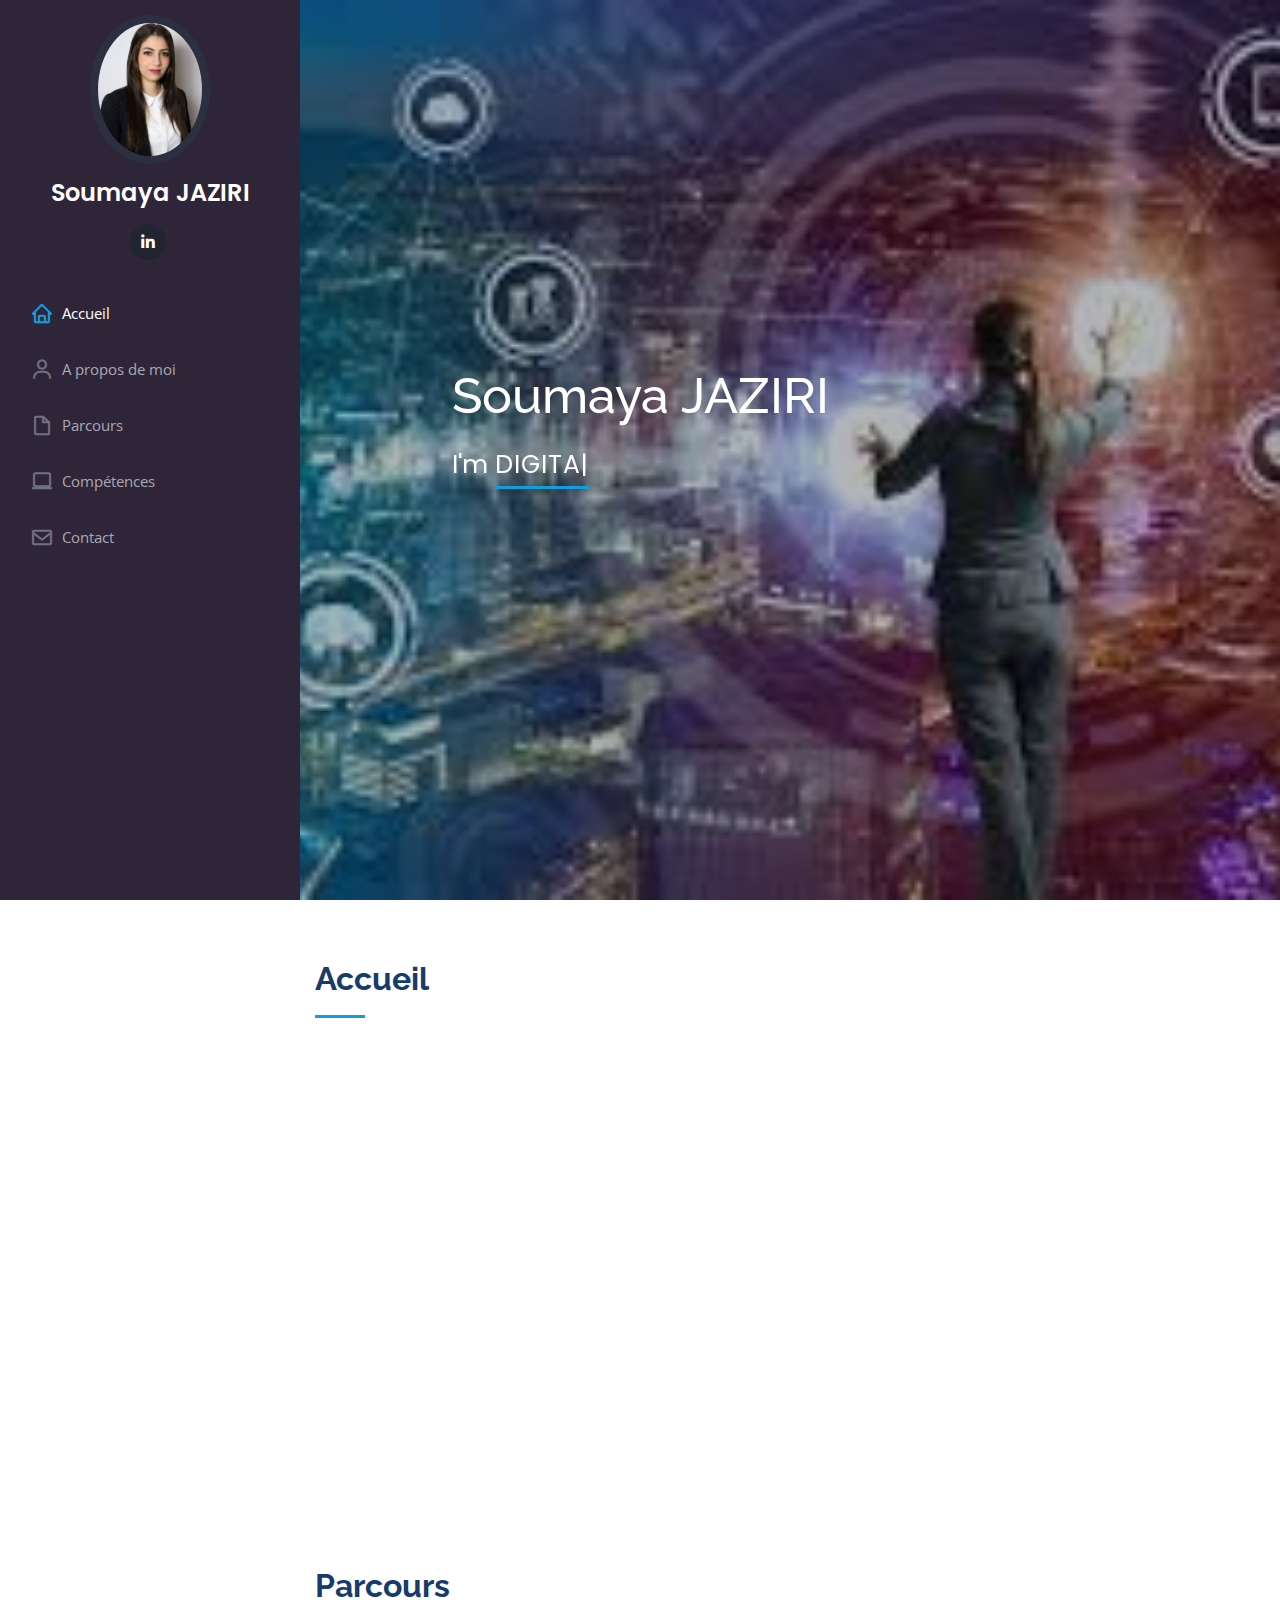
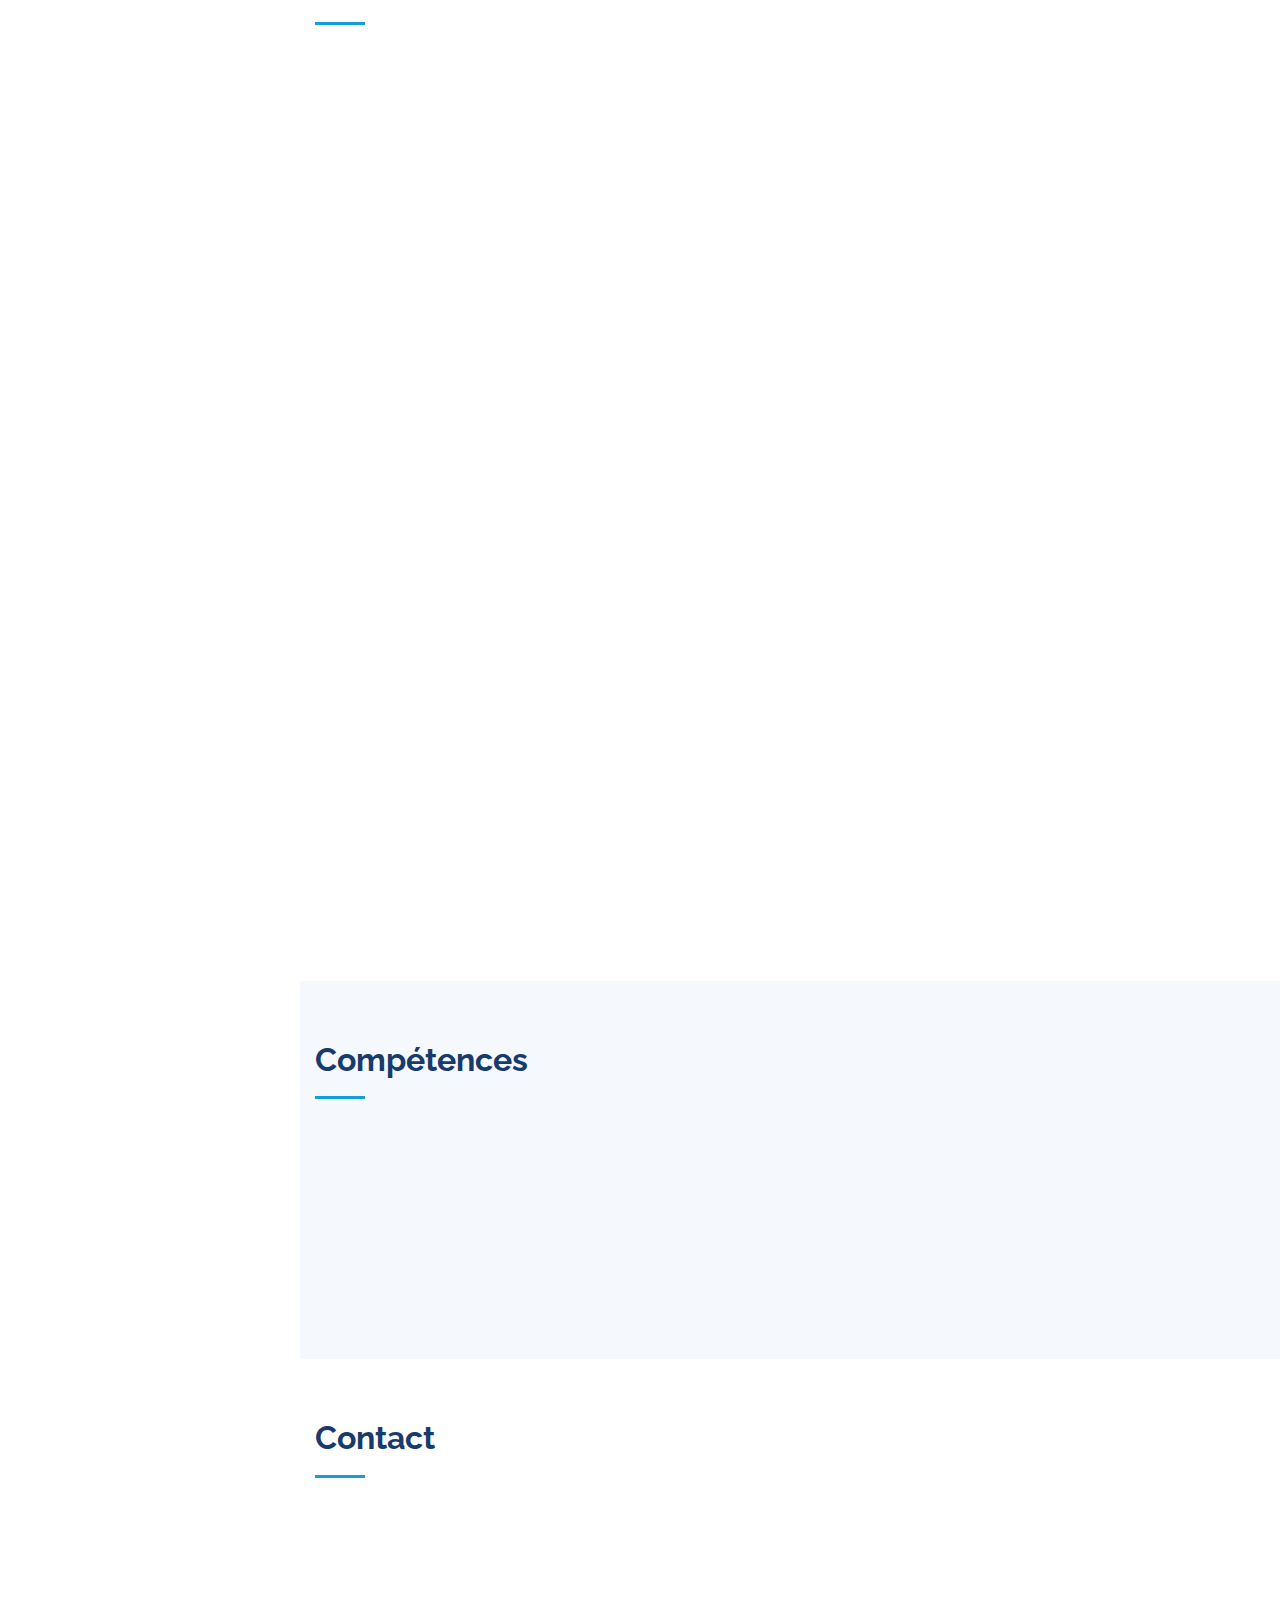
==== index.html @ 395212b2 "cv" ====
<!DOCTYPE html>
<html lang="fr">

<head>
  <meta charset="utf-8">
  <meta content="width=device-width, initial-scale=1.0" name="viewport">

  <title>iPortfolio Bootstrap Template - Index</title>
  <meta content="" name="description">
  <meta content="" name="keywords">

  <!-- Favicons -->
  <link href="assets/img/favicon.png" rel="icon">
  <link href="assets/img/apple-touch-icon.png" rel="apple-touch-icon">

  <!-- Google Fonts -->
  <link href="https://fonts.googleapis.com/css?family=Open+Sans:300,300i,400,400i,600,600i,700,700i|Raleway:300,300i,400,400i,500,500i,600,600i,700,700i|Poppins:300,300i,400,400i,500,500i,600,600i,700,700i" rel="stylesheet">

  <!-- Vendor CSS Files -->
  <link href="assets/vendor/bootstrap/css/bootstrap.min.css" rel="stylesheet">
  <link href="assets/vendor/icofont/icofont.min.css" rel="stylesheet">
  <link href="assets/vendor/boxicons/css/boxicons.min.css" rel="stylesheet">
  <link href="assets/vendor/venobox/venobox.css" rel="stylesheet">
  <link href="assets/vendor/owl.carousel/assets/owl.carousel.min.css" rel="stylesheet">
  <link href="assets/vendor/aos/aos.css" rel="stylesheet">

  <!-- Template Main CSS File -->
  <link href="assets/css/style.css" rel="stylesheet">

  <!-- =======================================================
  * Template Name: iPortfolio - v1.4.1
  * Template URL: https://bootstrapmade.com/iportfolio-bootstrap-portfolio-websites-template/
  * Author: BootstrapMade.com
  * License: https://bootstrapmade.com/license/
  ======================================================== -->
</head>

<body>

  <!-- ======= Mobile nav toggle button ======= -->
  <button type="button" class="mobile-nav-toggle d-xl-none"><i class="icofont-navigation-menu"></i></button>

  <!-- ======= Header ======= -->
  <header id="header">
    <div class="d-flex flex-column">

      <div class="profile">
        <img src="assets/img/IMG.jpg" alt="" class="img-fluid rounded-circle">
        <h1 class="text-light"><a href="index.html">Soumaya JAZIRI</a></h1>
        <div class="social-links mt-3 text-center">
         
          <a href="https://www.linkedin.com/in/s-jaziri-ab0014122/" target="_blank" class="linkedin"><i class="bx bxl-linkedin"></i></a>
        </div>
      </div>

      <nav class="nav-menu">
        <ul>
          <li class="active"><a href="index.html"><i class="bx bx-home"></i> <span>Accueil</span></a></li>
          <li><a href="#about"><i class="bx bx-user"></i> <span>A propos de moi </span></a></li>
          <li><a href="#resume"><i class="bx bx-file-blank"></i> <span>Parcours</span></a></li>
          <!-- <li><a href="#portfolio"><i class="bx bx-book-content"></i> Portfolio</a></li> -->
          <!-- <li><a href="#services"><i class="bx bx-server"></i> Services</a></li> -->
          <li><a href="#Competences"><i class='bx bx-laptop'></i> Compétences</a></li>
          <li><a href="#contact"><i class="bx bx-envelope"></i> Contact</a></li>

        </ul>
      </nav><!-- .nav-menu -->
      <button type="button" class="mobile-nav-toggle d-xl-none"><i class="icofont-navigation-menu"></i></button>

    </div>
  </header><!-- End Header -->

  <!-- ======= Hero Section ======= -->
  <section id="hero" class="d-flex flex-column justify-content-center align-items-center">
    <div class="hero-container" data-aos="fade-in">
      <h1>Soumaya JAZIRI</h1>
      <p>I'm <span class="typed" data-typed-items="DIGITAL TRANSFORMER"></span></p>
    </div>
  </section><!-- End Hero -->

  <main id="main">

    <!-- ======= About Section ======= -->
    <section id="about" class="about">
      <div class="container">

        <div class="section-title">
          <h2>Accueil</h2>
          <p></p>
        </div>

        <div class="row">
          <div class="col-lg-4" data-aos="fade-right">
            <img src="assets/img/IMG.jpg" class="img-fluid" alt="">
          </div>
          <div class="col-lg-8 pt-4 pt-lg-0 content" data-aos="fade-left">
            <h3></h3>
            <p class="font-italic">
              Diplômée d'un master Management et administration des entreprises à l'IAE de Lyon en 2019, je suis
                    inscrite à l'école Nuum Factory pour acquérir une double compétence managériale et digitale.
            </p>
            <div class="row">
              <div class="col-lg-6">
                <ul>
                  <!-- <li><i class="icofont-rounded-right"></i> <strong>Birthday:</strong> 1 May 1995</li> -->
                  <li><i class="icofont-rounded-right"></i> <strong>Site:</strong> www.example.com</li>
                  <!-- <li><i class="icofont-rounded-right"></i> <strong></strong> </li> -->
                  <li><i class="icofont-rounded-right"></i> <strong>Adresse:</strong> Lyon</li>
                </ul>
              </div>
              <div class="col-lg-6">
                <ul>
                  <!-- <li><i class="icofont-rounded-right"></i> <strong>Age:</strong> 30</li> -->
                  <li><i class="icofont-rounded-right"></i> <strong>Mobile:</strong> +336.00.00.00.00</li>
                  <li><i class="icofont-rounded-right"></i> <strong>Email:</strong> sjaziri@thenuumfactory.fr</li>
                  <!-- <li><i class="icofont-rounded-right"></i> <strong>Freelance:</strong> Available</li> -->
                </ul>
              </div>
            </div>
            <p>
              
            </p>
          </div>
        </div>

      </div>
    </section><!-- End About Section -->

    
   

    <!-- ======= Resume Section ======= -->
    <section id="resume" class="resume">
      <div class="container">

        <div class="section-title">
          <h2>Parcours</h2>
          <p></p>
        </div>

        <div class="row">
          <div class="col-lg-6" data-aos="fade-up">
            <!-- <h3 class="resume-title">Sumary</h3>
            <div class="resume-item pb-0">
              <h4></h4>
              <p><em>Innovative and deadline-driven Graphic Designer with 3+ years of experience designing and developing user-centered digital/print marketing material from initial concept to final, polished deliverable.</em></p>
              <ul>
                <li>Portland par 127,Orlando, FL</li>
                <li>(123) 456-7891</li>
                <li>alice.barkley@example.com</li>
              </ul>
            </div> -->

            <h3 class="resume-title">Formation</h3>
            <div class="resume-item">
              <h4>Transformation digitale</h4>
              <h5>2020 - 2021</h5>
              <p><em>The Nuum Factory</em></p>
              <ul>
                <li>Management des ressources : Coordonner, superviser et piloter une équipe projet </li>
                <li> Gestion d’un projet en utilisant les principales de l’agilité de la méthode SCRUM</li>
                <li> Mise en place des indicateurs de mesures propres aux méthodes agiles</li>
               <li> Gestion des données & BI : traitement de bases de données digitales hétérogènes (Big Data, NOSQL, MONGODB, Elasticsearch) </li> 
                <li> Etudes & Développement (SQL, C, C++, JAVA, J2EE, IHM WEB & NOMADE (HTLM5/CSS3 – PHP ET MYSQL, solution Web & mobile) </li>
              </ul>
              
            </div>
            <div class="resume-item">
              <h4>Master en management et administration des entreprises</h4>
              <h5>2017 - 2019</h5>
              <p><em>IAE de Lyon </em></p>
              <ul>
                <li>Systèmes d’information (UML, merise, SIG, algorithme)</li>
                <li> Management/conseil/accompagnement des entreprises privées/publiques/SEM  </li>
                <li> Gestion des projets complexes multi-acteurs et multi-niveaux  </li>
               
              </ul>

            </div>
          </div>
          <div class="col-lg-6" data-aos="fade-up" data-aos-delay="100">
            <h3 class="resume-title">Professional Experience</h3>
            <div class="resume-item">
              <h4>Senior graphic design specialist</h4>
              <h5>2019 - Present</h5>
              <p><em>Experion, New York, NY </em></p>
              <ul>
                <li>Lead in the design, development, and implementation of the graphic, layout, and production communication materials</li>
                <li>Delegate tasks to the 7 members of the design team and provide counsel on all aspects of the project. </li>
                <li>Supervise the assessment of all graphic materials in order to ensure quality and accuracy of the design</li>
                <li>Oversee the efficient use of production project budgets ranging from $2,000 - $25,000</li>
              </ul>
            </div>
            <div class="resume-item">
              <h4>Graphic design specialist</h4>
              <h5>2017 - 2018</h5>
              <p><em>Stepping Stone Advertising, New York, NY</em></p>
              <ul>
                <li>Developed numerous marketing programs (logos, brochures,infographics, presentations, and advertisements).</li>
                <li>Managed up to 5 projects or tasks at a given time while under pressure</li>
                <li>Recommended and consulted with clients on the most appropriate graphic design</li>
                <li>Created 4+ design presentations and proposals a month for clients and account managers</li>
              </ul>
            </div>
          </div>
        </div>

      </div>
    </section><!-- End Resume Section -->

     <!-- ======= Skills Section ======= -->
     <section id="Competences" class="skills section-bg">
      <div class="container">

        <div class="section-title">
          <h2>Compétences</h2>
          <p></p>
        </div>

        <div class="row skills-content">

          <div class="col-lg-6" data-aos="fade-up">

            <div class="progress">
              <span class="skill">Gestion de projet <i class="val">70%</i></span>
              <div class="progress-bar-wrap">
                <div class="progress-bar" role="progressbar" aria-valuenow="70" aria-valuemin="0" aria-valuemax="100"></div>
              </div>
            </div>

            <div class="progress">
              <span class="skill">Office 365 <i class="val">80%</i></span>
              <div class="progress-bar-wrap">
                <div class="progress-bar" role="progressbar" aria-valuenow="80" aria-valuemin="0" aria-valuemax="100"></div>
              </div>
            </div>

            <div class="progress">
              <span class="skill">HTML/CSS <i class="val">50%</i></span>
              <div class="progress-bar-wrap">
                <div class="progress-bar" role="progressbar" aria-valuenow="50" aria-valuemin="0" aria-valuemax="100"></div>
              </div>
            </div>

          </div>

          <div class="col-lg-6" data-aos="fade-up" data-aos-delay="100">

            <div class="progress">
              <span class="skill">Développement commercial <i class="val">80%</i></span>
              <div class="progress-bar-wrap">
                <div class="progress-bar" role="progressbar" aria-valuenow="80" aria-valuemin="0" aria-valuemax="100"></div>
              </div>
            </div>

            <div class="progress">
              <span class="skill">Management des équipes <i class="val">70%</i></span>
              <div class="progress-bar-wrap">
                <div class="progress-bar" role="progressbar" aria-valuenow="70" aria-valuemin="0" aria-valuemax="100"></div>
              </div>
            </div>

            <div class="progress">
              <span class="skill">CRM <i class="val">75%</i></span>
              <div class="progress-bar-wrap">
                <div class="progress-bar" role="progressbar" aria-valuenow="75" aria-valuemin="0" aria-valuemax="100"></div>
              </div>
            </div>

          </div>

        </div>

      </div>
    </section><!-- End Skills Section -->

    <!-- ======= Contact Section ======= -->
    <section id="contact" class="contact">
      <div class="container">

        <div class="section-title">
          <h2>Contact</h2>
          <p></p>
        </div>

        <div class="row" data-aos="fade-in">

          <div class="col-lg-5 d-flex align-items-stretch">
            <div class="info">
              <div class="address">
                <i class="icofont-google-map"></i>
                <h4>Location:</h4>
                <p>Lyon</p>
              </div>

              <div class="email">
                <i class="icofont-envelope"></i>
                <h4>Email:</h4>
                <p>Sjaziri@thenuumfactory.fr</p>
              </div>

              <div class="phone">
                <i class="icofont-phone"></i>
                <h4>Mobile:</h4>
                <p>+33 6.00.00.00.00</p>
              </div>

              <iframe src="https://www.google.com/maps/embed?pb=!1m18!1m12!1m3!1d2783.62647575731!2d4.877056915392583!3d45.75863377910551!2m3!1f0!2f0!3f0!3m2!1i1024!2i768!4f13.1!3m3!1m2!1s0x47f4c1d3b5d04db7%3A0xe69ccf49058eae95!2sAvenue%20Antoine%20de%20Saint-Exup%C3%A9ry%2C%2069100%20Villeurbanne!5e0!3m2!1sfr!2sfr!4v1606042934824!5m2!1sfr!2sfr" width="100%" height="290px" frameborder="0" style="border:0;" allowfullscreen="" aria-hidden="false" tabindex="0"></iframe>
            </div>

          </div>

          <div class="col-lg-7 mt-5 mt-lg-0 d-flex align-items-stretch">
            <form action="forms/contact.php" method="post" role="form" class="php-email-form">
              <div class="form-row">
                <div class="form-group col-md-6">
                  <label for="name">Your Name</label>
                  <input type="text" name="name" class="form-control" id="name" data-rule="minlen:4" data-msg="Please enter at least 4 chars" />
                  <div class="validate"></div>
                </div>
                <div class="form-group col-md-6">
                  <label for="name">Your Email</label>
                  <input type="email" class="form-control" name="email" id="email" data-rule="email" data-msg="Please enter a valid email" />
                  <div class="validate"></div>
                </div>
              </div>
              <div class="form-group">
                <label for="name">Subject</label>
                <input type="text" class="form-control" name="subject" id="subject" data-rule="minlen:4" data-msg="Please enter at least 8 chars of subject" />
                <div class="validate"></div>
              </div>
              <div class="form-group">
                <label for="name">Message</label>
                <textarea class="form-control" name="message" rows="10" data-rule="required" data-msg="Please write something for us"></textarea>
                <div class="validate"></div>
              </div>
              <div class="mb-3">
                <div class="loading">Loading</div>
                <div class="error-message"></div>
                <div class="sent-message">Your message has been sent. Thank you!</div>
              </div>
              <div class="text-center"><button type="submit">Send Message</button></div>
            </form>
          </div>

        </div>

      </div>
    </section><!-- End Contact Section -->

  </main><!-- End #main -->

  

  <a href="#" class="back-to-top"><i class="icofont-simple-up"></i></a>

  <!-- Vendor JS Files -->
  <script src="assets/vendor/jquery/jquery.min.js"></script>
  <script src="assets/vendor/bootstrap/js/bootstrap.bundle.min.js"></script>
  <script src="assets/vendor/jquery.easing/jquery.easing.min.js"></script>
  <script src="assets/vendor/php-email-form/validate.js"></script>
  <script src="assets/vendor/waypoints/jquery.waypoints.min.js"></script>
  <script src="assets/vendor/counterup/counterup.min.js"></script>
  <script src="assets/vendor/isotope-layout/isotope.pkgd.min.js"></script>
  <script src="assets/vendor/venobox/venobox.min.js"></script>
  <script src="assets/vendor/owl.carousel/owl.carousel.min.js"></script>
  <script src="assets/vendor/typed.js/typed.min.js"></script>
  <script src="assets/vendor/aos/aos.js"></script>

  <!-- Template Main JS File -->
  <script src="assets/js/main.js"></script>

</body>

</html>
---- assets/vendor/venobox/venobox.css ----
/* ------ venobox.css --------*/
.vbox-overlay *, .vbox-overlay *:before, .vbox-overlay *:after{
    -webkit-backface-visibility: hidden;
    -webkit-box-sizing:border-box;
    -moz-box-sizing:border-box;
    box-sizing:border-box;
}
.vbox-overlay * { 
    -webkit-backface-visibility: visible;
    backface-visibility: visible;
}
.vbox-overlay{
    display: -webkit-flex;
    display: flex;
    -webkit-flex-direction: column;
    flex-direction: column;
    -webkit-justify-content: center;
    justify-content: center;
    -webkit-align-items: center;
    align-items: center;
    position: fixed;
    left: 0;
    top: 0;
    bottom: 0;
    right: 0;
    z-index: 999999;
}

/* ----- navigation ----- */
.vbox-title{
    width: 100%;
    height: 40px;
    float: left;
    text-align: center;
    line-height: 28px;
    font-size: 12px;
    padding: 6px 50px;
    overflow: hidden;
    position: fixed;
    display: none;
    left: 0;
    z-index: 89;
}
.vbox-close{
    cursor: pointer;
    position: fixed;
    top: -1px;
    right: 0;
    width: 50px;
    height: 40px;
    padding: 6px;
    display: block;
    background-position:10px center;
    overflow: hidden;
    font-size: 24px;
    line-height: 1;
    text-align: center;
    z-index: 99;
}
.vbox-left{
    cursor: pointer;
    position: fixed;
    left: 0;
    height: 40px;
    overflow: hidden;
    line-height: 28px;
    font-size: 12px;
    z-index: 99;
    display: flex;
    align-items:center;
}
.vbox-num{
    display: inline-block;
    margin: 6px 0 6px 15px;
}
/* ----- Social share ----- */
.vbox-share{
    line-height: 28px;
    font-size: 12px;
    overflow: hidden;
    position: fixed;
    left: 0;
    z-index: 98;
    display: flex;
    align-items:center;
    justify-content: center;
    width: 100%;
    text-align: center;
}
.vbox-share svg{
    max-height: 28px;
    width: 28px;
    z-index: 10;
    margin-left: 12px;
    margin-top: 6px;
    margin-bottom: 6px;
    vertical-align: middle;
}


/* ----- navigation ARROWS ----- */
.vbox-next, .vbox-prev{
    position: fixed;
    top: 50%;
    margin-top: -15px;
    overflow: hidden;
    cursor: pointer;
    display: block;
    width: 45px;
    height: 45px;
    z-index: 99;
}
.vbox-next span, .vbox-prev span{
    position: relative;
    width: 20px;
    height: 20px;
    border: 2px solid transparent;
    border-top-color: #B6B6B6;
    border-right-color: #B6B6B6;
    text-indent: -100px;
    position: absolute;
    top: 8px;
    display: block;
}
.vbox-prev{
    left: 15px;
}
.vbox-next{
    right: 15px;
}
.vbox-prev span{
    left: 10px;
    -ms-transform: rotate(-135deg);
    -webkit-transform: rotate(-135deg);
    transform: rotate(-135deg);
}
.vbox-next span{
    -ms-transform: rotate(45deg);
    -webkit-transform: rotate(45deg);
    transform: rotate(45deg);
    right: 10px;
}
/* ------- inline window ------ */
.vbox-inline{
    width: 420px;
    height: 315px;
    height: 70vh;
    padding: 10px;
    background: #fff;
    margin: 0 auto;
    overflow: auto;
    text-align: left;
}
/* ------- Video & iFrames window ------ */
.venoframe{
    max-width: 100%;
    width: 100%;
    border: none;
    width: 100%;
    height: 260px;
    height: 70vh;
}
.venoframe.vbvid{
    height: 260px;
}
@media (min-width: 768px) {
    .venoframe, .vbox-inline{
        width: 90%;
        height: 360px;
        height: 70vh;
    }
    .venoframe.vbvid{
        width: 640px;
        height: 360px;
    }
}
@media (min-width: 992px) {
    .venoframe, .vbox-inline{
        max-width: 1200px;
        width: 80%;
        height: 540px;
        height: 70vh;
    }
    .venoframe.vbvid{
        width: 960px;
        height: 540px;
    }
}
/* 
Please do NOT edit this part! 
or at least read this note: http://i.imgur.com/7C0ws9e.gif
*/
.vbox-open{
    overflow: hidden;
}
.vbox-container{
    position: absolute;
    left: 0;
    right: 0;
    top: 0;
    bottom: 0;
    overflow-x: hidden;
    overflow-y: scroll;
    overflow-scrolling: touch;
    -webkit-overflow-scrolling: touch;
    z-index: 20;
    max-height: 100%;

}

.vbox-content{
    text-align: center;
    float: left;
    width: 100%;
    position: relative;
    overflow: hidden;
    padding: 20px 4%;
}
.vbox-container img{
    max-width: 100%;
    height: auto;
}
.vbox-figlio{
    box-shadow: 0 0 12px rgba(0,0,0,0.19), 0 6px 6px rgba(0,0,0,0.23);
    max-width: 100%;
    text-align: initial;
}
img.vbox-figlio{
    -webkit-user-select: none;
-khtml-user-select: none;
-moz-user-select: none;
-o-user-select: none;
user-select: none;
}
.vbox-content.swipe-left{
    margin-left: -200px !important;
}
.vbox-content.swipe-right{
    margin-left: 200px !important;
}
.vbox-animated{
    webkit-transition: margin 300ms ease-out;
    transition: margin 300ms ease-out;
}

/* ---------- preloader ----------
 * SPINKIT 
 * http://tobiasahlin.com/spinkit/
-------------------------------- */
.sk-double-bounce,.sk-rotating-plane{width:40px;height:40px;margin:40px auto}.sk-rotating-plane{background-color:#333;-webkit-animation:sk-rotatePlane 1.2s infinite ease-in-out;animation:sk-rotatePlane 1.2s infinite ease-in-out}@-webkit-keyframes sk-rotatePlane{0%{-webkit-transform:perspective(120px) rotateX(0) rotateY(0);transform:perspective(120px) rotateX(0) rotateY(0)}50%{-webkit-transform:perspective(120px) rotateX(-180.1deg) rotateY(0);transform:perspective(120px) rotateX(-180.1deg) rotateY(0)}100%{-webkit-transform:perspective(120px) rotateX(-180deg) rotateY(-179.9deg);transform:perspective(120px) rotateX(-180deg) rotateY(-179.9deg)}}@keyframes sk-rotatePlane{0%{-webkit-transform:perspective(120px) rotateX(0) rotateY(0);transform:perspective(120px) rotateX(0) rotateY(0)}50%{-webkit-transform:perspective(120px) rotateX(-180.1deg) rotateY(0);transform:perspective(120px) rotateX(-180.1deg) rotateY(0)}100%{-webkit-transform:perspective(120px) rotateX(-180deg) rotateY(-179.9deg);transform:perspective(120px) rotateX(-180deg) rotateY(-179.9deg)}}.sk-double-bounce{position:relative}.sk-double-bounce .sk-child{width:100%;height:100%;border-radius:50%;background-color:#333;opacity:.6;position:absolute;top:0;left:0;-webkit-animation:sk-doubleBounce 2s infinite ease-in-out;animation:sk-doubleBounce 2s infinite ease-in-out}.sk-chasing-dots .sk-child,.sk-spinner-pulse,.sk-three-bounce .sk-child{background-color:#333;border-radius:100%}.sk-double-bounce .sk-double-bounce2{-webkit-animation-delay:-1s;animation-delay:-1s}@-webkit-keyframes sk-doubleBounce{0%,100%{-webkit-transform:scale(0);transform:scale(0)}50%{-webkit-transform:scale(1);transform:scale(1)}}@keyframes sk-doubleBounce{0%,100%{-webkit-transform:scale(0);transform:scale(0)}50%{-webkit-transform:scale(1);transform:scale(1)}}.sk-wave{margin:40px auto;width:50px;height:40px;text-align:center;font-size:10px}.sk-wave .sk-rect{background-color:#333;height:100%;width:6px;display:inline-block;-webkit-animation:sk-waveStretchDelay 1.2s infinite ease-in-out;animation:sk-waveStretchDelay 1.2s infinite ease-in-out}.sk-wave .sk-rect1{-webkit-animation-delay:-1.2s;animation-delay:-1.2s}.sk-wave .sk-rect2{-webkit-animation-delay:-1.1s;animation-delay:-1.1s}.sk-wave .sk-rect3{-webkit-animation-delay:-1s;animation-delay:-1s}.sk-wave .sk-rect4{-webkit-animation-delay:-.9s;animation-delay:-.9s}.sk-wave .sk-rect5{-webkit-animation-delay:-.8s;animation-delay:-.8s}@-webkit-keyframes sk-waveStretchDelay{0%,100%,40%{-webkit-transform:scaleY(.4);transform:scaleY(.4)}20%{-webkit-transform:scaleY(1);transform:scaleY(1)}}@keyframes sk-waveStretchDelay{0%,100%,40%{-webkit-transform:scaleY(.4);transform:scaleY(.4)}20%{-webkit-transform:scaleY(1);transform:scaleY(1)}}.sk-wandering-cubes{margin:40px auto;width:40px;height:40px;position:relative}.sk-wandering-cubes .sk-cube{background-color:#333;width:10px;height:10px;position:absolute;top:0;left:0;-webkit-animation:sk-wanderingCube 1.8s ease-in-out -1.8s infinite both;animation:sk-wanderingCube 1.8s ease-in-out -1.8s infinite both}.sk-chasing-dots,.sk-spinner-pulse{width:40px;height:40px;margin:40px auto}.sk-wandering-cubes .sk-cube2{-webkit-animation-delay:-.9s;animation-delay:-.9s}@-webkit-keyframes sk-wanderingCube{0%{-webkit-transform:rotate(0);transform:rotate(0)}25%{-webkit-transform:translateX(30px) rotate(-90deg) scale(.5);transform:translateX(30px) rotate(-90deg) scale(.5)}50%{-webkit-transform:translateX(30px) translateY(30px) rotate(-179deg);transform:translateX(30px) translateY(30px) rotate(-179deg)}50.1%{-webkit-transform:translateX(30px) translateY(30px) rotate(-180deg);transform:translateX(30px) translateY(30px) rotate(-180deg)}75%{-webkit-transform:translateX(0) translateY(30px) rotate(-270deg) scale(.5);transform:translateX(0) translateY(30px) rotate(-270deg) scale(.5)}100%{-webkit-transform:rotate(-360deg);transform:rotate(-360deg)}}@keyframes sk-wanderingCube{0%{-webkit-transform:rotate(0);transform:rotate(0)}25%{-webkit-transform:translateX(30px) rotate(-90deg) scale(.5);transform:translateX(30px) rotate(-90deg) scale(.5)}50%{-webkit-transform:translateX(30px) translateY(30px) rotate(-179deg);transform:translateX(30px) translateY(30px) rotate(-179deg)}50.1%{-webkit-transform:translateX(30px) translateY(30px) rotate(-180deg);transform:translateX(30px) translateY(30px) rotate(-180deg)}75%{-webkit-transform:translateX(0) translateY(30px) rotate(-270deg) scale(.5);transform:translateX(0) translateY(30px) rotate(-270deg) scale(.5)}100%{-webkit-transform:rotate(-360deg);transform:rotate(-360deg)}}.sk-spinner-pulse{-webkit-animation:sk-pulseScaleOut 1s infinite ease-in-out;animation:sk-pulseScaleOut 1s infinite ease-in-out}@-webkit-keyframes sk-pulseScaleOut{0%{-webkit-transform:scale(0);transform:scale(0)}100%{-webkit-transform:scale(1);transform:scale(1);opacity:0}}@keyframes sk-pulseScaleOut{0%{-webkit-transform:scale(0);transform:scale(0)}100%{-webkit-transform:scale(1);transform:scale(1);opacity:0}}.sk-chasing-dots{position:relative;text-align:center;-webkit-animation:sk-chasingDotsRotate 2s infinite linear;animation:sk-chasingDotsRotate 2s infinite linear}.sk-chasing-dots .sk-child{width:60%;height:60%;display:inline-block;position:absolute;top:0;-webkit-animation:sk-chasingDotsBounce 2s infinite ease-in-out;animation:sk-chasingDotsBounce 2s infinite ease-in-out}.sk-chasing-dots .sk-dot2{top:auto;bottom:0;-webkit-animation-delay:-1s;animation-delay:-1s}@-webkit-keyframes sk-chasingDotsRotate{100%{-webkit-transform:rotate(360deg);transform:rotate(360deg)}}@keyframes sk-chasingDotsRotate{100%{-webkit-transform:rotate(360deg);transform:rotate(360deg)}}@-webkit-keyframes sk-chasingDotsBounce{0%,100%{-webkit-transform:scale(0);transform:scale(0)}50%{-webkit-transform:scale(1);transform:scale(1)}}@keyframes sk-chasingDotsBounce{0%,100%{-webkit-transform:scale(0);transform:scale(0)}50%{-webkit-transform:scale(1);transform:scale(1)}}.sk-three-bounce{margin:40px auto;width:80px;text-align:center}.sk-three-bounce .sk-child{width:20px;height:20px;display:inline-block;-webkit-animation:sk-three-bounce 1.4s ease-in-out 0s infinite both;animation:sk-three-bounce 1.4s ease-in-out 0s infinite both}.sk-circle .sk-child:before,.sk-fading-circle .sk-circle:before{display:block;border-radius:100%;content:'';background-color:#333}.sk-three-bounce .sk-bounce1{-webkit-animation-delay:-.32s;animation-delay:-.32s}.sk-three-bounce .sk-bounce2{-webkit-animation-delay:-.16s;animation-delay:-.16s}@-webkit-keyframes sk-three-bounce{0%,100%,80%{-webkit-transform:scale(0);transform:scale(0)}40%{-webkit-transform:scale(1);transform:scale(1)}}@keyframes sk-three-bounce{0%,100%,80%{-webkit-transform:scale(0);transform:scale(0)}40%{-webkit-transform:scale(1);transform:scale(1)}}.sk-circle{margin:40px auto;width:40px;height:40px;position:relative}.sk-circle .sk-child{width:100%;height:100%;position:absolute;left:0;top:0}.sk-circle .sk-child:before{margin:0 auto;width:15%;height:15%;-webkit-animation:sk-circleBounceDelay 1.2s infinite ease-in-out both;animation:sk-circleBounceDelay 1.2s infinite ease-in-out both}.sk-circle .sk-circle2{-webkit-transform:rotate(30deg);-ms-transform:rotate(30deg);transform:rotate(30deg)}.sk-circle .sk-circle3{-webkit-transform:rotate(60deg);-ms-transform:rotate(60deg);transform:rotate(60deg)}.sk-circle .sk-circle4{-webkit-transform:rotate(90deg);-ms-transform:rotate(90deg);transform:rotate(90deg)}.sk-circle .sk-circle5{-webkit-transform:rotate(120deg);-ms-transform:rotate(120deg);transform:rotate(120deg)}.sk-circle .sk-circle6{-webkit-transform:rotate(150deg);-ms-transform:rotate(150deg);transform:rotate(150deg)}.sk-circle .sk-circle7{-webkit-transform:rotate(180deg);-ms-transform:rotate(180deg);transform:rotate(180deg)}.sk-circle .sk-circle8{-webkit-transform:rotate(210deg);-ms-transform:rotate(210deg);transform:rotate(210deg)}.sk-circle .sk-circle9{-webkit-transform:rotate(240deg);-ms-transform:rotate(240deg);transform:rotate(240deg)}.sk-circle .sk-circle10{-webkit-transform:rotate(270deg);-ms-transform:rotate(270deg);transform:rotate(270deg)}.sk-circle .sk-circle11{-webkit-transform:rotate(300deg);-ms-transform:rotate(300deg);transform:rotate(300deg)}.sk-circle .sk-circle12{-webkit-transform:rotate(330deg);-ms-transform:rotate(330deg);transform:rotate(330deg)}.sk-circle .sk-circle2:before{-webkit-animation-delay:-1.1s;animation-delay:-1.1s}.sk-circle .sk-circle3:before{-webkit-animation-delay:-1s;animation-delay:-1s}.sk-circle .sk-circle4:before{-webkit-animation-delay:-.9s;animation-delay:-.9s}.sk-circle .sk-circle5:before{-webkit-animation-delay:-.8s;animation-delay:-.8s}.sk-circle .sk-circle6:before{-webkit-animation-delay:-.7s;animation-delay:-.7s}.sk-circle .sk-circle7:before{-webkit-animation-delay:-.6s;animation-delay:-.6s}.sk-circle .sk-circle8:before{-webkit-animation-delay:-.5s;animation-delay:-.5s}.sk-circle .sk-circle9:before{-webkit-animation-delay:-.4s;animation-delay:-.4s}.sk-circle .sk-circle10:before{-webkit-animation-delay:-.3s;animation-delay:-.3s}.sk-circle .sk-circle11:before{-webkit-animation-delay:-.2s;animation-delay:-.2s}.sk-circle .sk-circle12:before{-webkit-animation-delay:-.1s;animation-delay:-.1s}@-webkit-keyframes sk-circleBounceDelay{0%,100%,80%{-webkit-transform:scale(0);transform:scale(0)}40%{-webkit-transform:scale(1);transform:scale(1)}}@keyframes sk-circleBounceDelay{0%,100%,80%{-webkit-transform:scale(0);transform:scale(0)}40%{-webkit-transform:scale(1);transform:scale(1)}}.sk-cube-grid{width:40px;height:40px;margin:40px auto}.sk-cube-grid .sk-cube{width:33.33%;height:33.33%;background-color:#333;float:left;-webkit-animation:sk-cubeGridScaleDelay 1.3s infinite ease-in-out;animation:sk-cubeGridScaleDelay 1.3s infinite ease-in-out}.sk-cube-grid .sk-cube1{-webkit-animation-delay:.2s;animation-delay:.2s}.sk-cube-grid .sk-cube2{-webkit-animation-delay:.3s;animation-delay:.3s}.sk-cube-grid .sk-cube3{-webkit-animation-delay:.4s;animation-delay:.4s}.sk-cube-grid .sk-cube4{-webkit-animation-delay:.1s;animation-delay:.1s}.sk-cube-grid .sk-cube5{-webkit-animation-delay:.2s;animation-delay:.2s}.sk-cube-grid .sk-cube6{-webkit-animation-delay:.3s;animation-delay:.3s}.sk-cube-grid .sk-cube7{-webkit-animation-delay:0ms;animation-delay:0ms}.sk-cube-grid .sk-cube8{-webkit-animation-delay:.1s;animation-delay:.1s}.sk-cube-grid .sk-cube9{-webkit-animation-delay:.2s;animation-delay:.2s}@-webkit-keyframes sk-cubeGridScaleDelay{0%,100%,70%{-webkit-transform:scale3D(1,1,1);transform:scale3D(1,1,1)}35%{-webkit-transform:scale3D(0,0,1);transform:scale3D(0,0,1)}}@keyframes sk-cubeGridScaleDelay{0%,100%,70%{-webkit-transform:scale3D(1,1,1);transform:scale3D(1,1,1)}35%{-webkit-transform:scale3D(0,0,1);transform:scale3D(0,0,1)}}.sk-fading-circle{margin:40px auto;width:40px;height:40px;position:relative}.sk-fading-circle .sk-circle{width:100%;height:100%;position:absolute;left:0;top:0}.sk-fading-circle .sk-circle:before{margin:0 auto;width:15%;height:15%;-webkit-animation:sk-circleFadeDelay 1.2s infinite ease-in-out both;animation:sk-circleFadeDelay 1.2s infinite ease-in-out both}.sk-fading-circle .sk-circle2{-webkit-transform:rotate(30deg);-ms-transform:rotate(30deg);transform:rotate(30deg)}.sk-fading-circle .sk-circle3{-webkit-transform:rotate(60deg);-ms-transform:rotate(60deg);transform:rotate(60deg)}.sk-fading-circle .sk-circle4{-webkit-transform:rotate(90deg);-ms-transform:rotate(90deg);transform:rotate(90deg)}.sk-fading-circle .sk-circle5{-webkit-transform:rotate(120deg);-ms-transform:rotate(120deg);transform:rotate(120deg)}.sk-fading-circle .sk-circle6{-webkit-transform:rotate(150deg);-ms-transform:rotate(150deg);transform:rotate(150deg)}.sk-fading-circle .sk-circle7{-webkit-transform:rotate(180deg);-ms-transform:rotate(180deg);transform:rotate(180deg)}.sk-fading-circle .sk-circle8{-webkit-transform:rotate(210deg);-ms-transform:rotate(210deg);transform:rotate(210deg)}.sk-fading-circle .sk-circle9{-webkit-transform:rotate(240deg);-ms-transform:rotate(240deg);transform:rotate(240deg)}.sk-fading-circle .sk-circle10{-webkit-transform:rotate(270deg);-ms-transform:rotate(270deg);transform:rotate(270deg)}.sk-fading-circle .sk-circle11{-webkit-transform:rotate(300deg);-ms-transform:rotate(300deg);transform:rotate(300deg)}.sk-fading-circle .sk-circle12{-webkit-transform:rotate(330deg);-ms-transform:rotate(330deg);transform:rotate(330deg)}.sk-fading-circle .sk-circle2:before{-webkit-animation-delay:-1.1s;animation-delay:-1.1s}.sk-fading-circle .sk-circle3:before{-webkit-animation-delay:-1s;animation-delay:-1s}.sk-fading-circle .sk-circle4:before{-webkit-animation-delay:-.9s;animation-delay:-.9s}.sk-fading-circle .sk-circle5:before{-webkit-animation-delay:-.8s;animation-delay:-.8s}.sk-fading-circle .sk-circle6:before{-webkit-animation-delay:-.7s;animation-delay:-.7s}.sk-fading-circle .sk-circle7:before{-webkit-animation-delay:-.6s;animation-delay:-.6s}.sk-fading-circle .sk-circle8:before{-webkit-animation-delay:-.5s;animation-delay:-.5s}.sk-fading-circle .sk-circle9:before{-webkit-animation-delay:-.4s;animation-delay:-.4s}.sk-fading-circle .sk-circle10:before{-webkit-animation-delay:-.3s;animation-delay:-.3s}.sk-fading-circle .sk-circle11:before{-webkit-animation-delay:-.2s;animation-delay:-.2s}.sk-fading-circle .sk-circle12:before{-webkit-animation-delay:-.1s;animation-delay:-.1s}@-webkit-keyframes sk-circleFadeDelay{0%,100%,39%{opacity:0}40%{opacity:1}}@keyframes sk-circleFadeDelay{0%,100%,39%{opacity:0}40%{opacity:1}}.sk-folding-cube{margin:40px auto;width:40px;height:40px;position:relative;-webkit-transform:rotateZ(45deg);transform:rotateZ(45deg)}.sk-folding-cube .sk-cube{float:left;width:50%;height:50%;position:relative;-webkit-transform:scale(1.1);-ms-transform:scale(1.1);transform:scale(1.1)}.sk-folding-cube .sk-cube:before{content:'';position:absolute;top:0;left:0;width:100%;height:100%;background-color:#333;-webkit-animation:sk-foldCubeAngle 2.4s infinite linear both;animation:sk-foldCubeAngle 2.4s infinite linear both;-webkit-transform-origin:100% 100%;-ms-transform-origin:100% 100%;transform-origin:100% 100%}.sk-folding-cube .sk-cube2{-webkit-transform:scale(1.1) rotateZ(90deg);transform:scale(1.1) rotateZ(90deg)}.sk-folding-cube .sk-cube3{-webkit-transform:scale(1.1) rotateZ(180deg);transform:scale(1.1) rotateZ(180deg)}.sk-folding-cube .sk-cube4{-webkit-transform:scale(1.1) rotateZ(270deg);transform:scale(1.1) rotateZ(270deg)}.sk-folding-cube .sk-cube2:before{-webkit-animation-delay:.3s;animation-delay:.3s}.sk-folding-cube .sk-cube3:before{-webkit-animation-delay:.6s;animation-delay:.6s}.sk-folding-cube .sk-cube4:before{-webkit-animation-delay:.9s;animation-delay:.9s}@-webkit-keyframes sk-foldCubeAngle{0%,10%{-webkit-transform:perspective(140px) rotateX(-180deg);transform:perspective(140px) rotateX(-180deg);opacity:0}25%,75%{-webkit-transform:perspective(140px) rotateX(0);transform:perspective(140px) rotateX(0);opacity:1}100%,90%{-webkit-transform:perspective(140px) rotateY(180deg);transform:perspective(140px) rotateY(180deg);opacity:0}}@keyframes sk-foldCubeAngle{0%,10%{-webkit-transform:perspective(140px) rotateX(-180deg);transform:perspective(140px) rotateX(-180deg);opacity:0}25%,75%{-webkit-transform:perspective(140px) rotateX(0);transform:perspective(140px) rotateX(0);opacity:1}100%,90%{-webkit-transform:perspective(140px) rotateY(180deg);transform:perspective(140px) rotateY(180deg);opacity:0}}
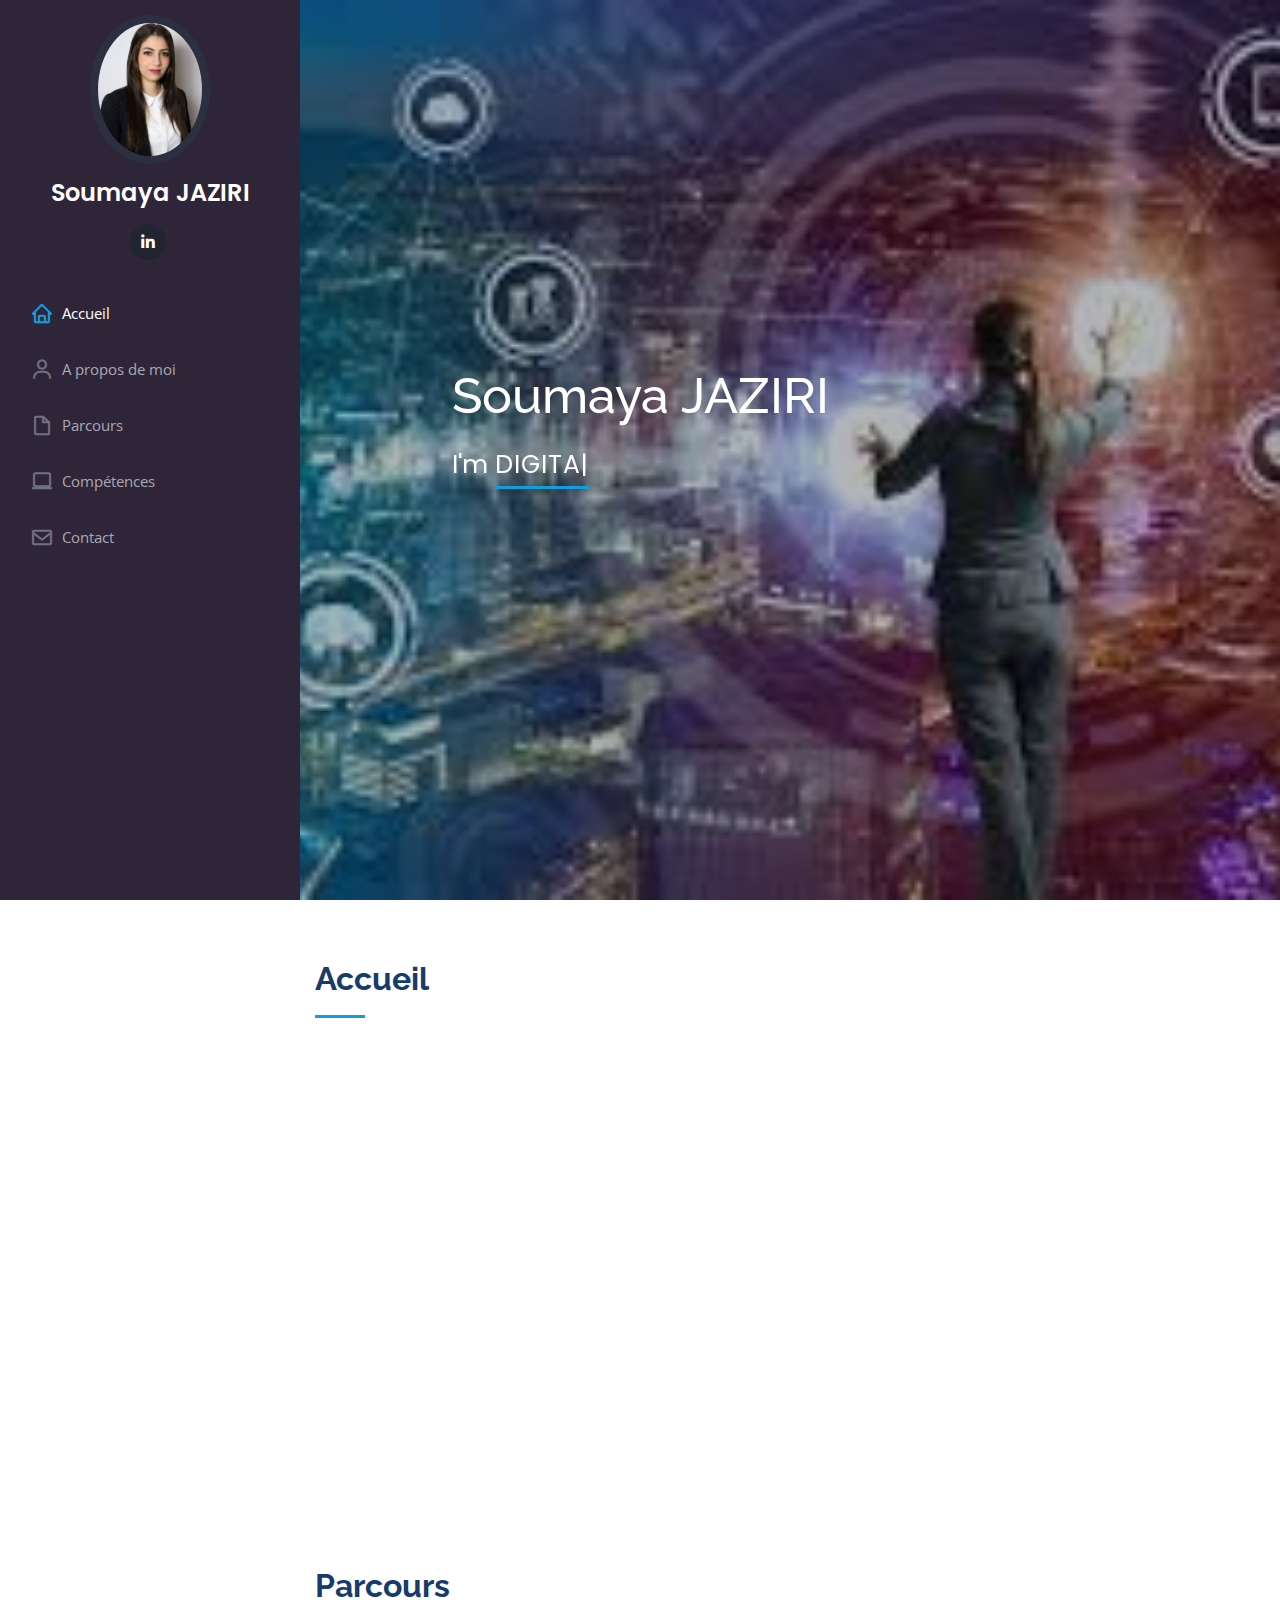
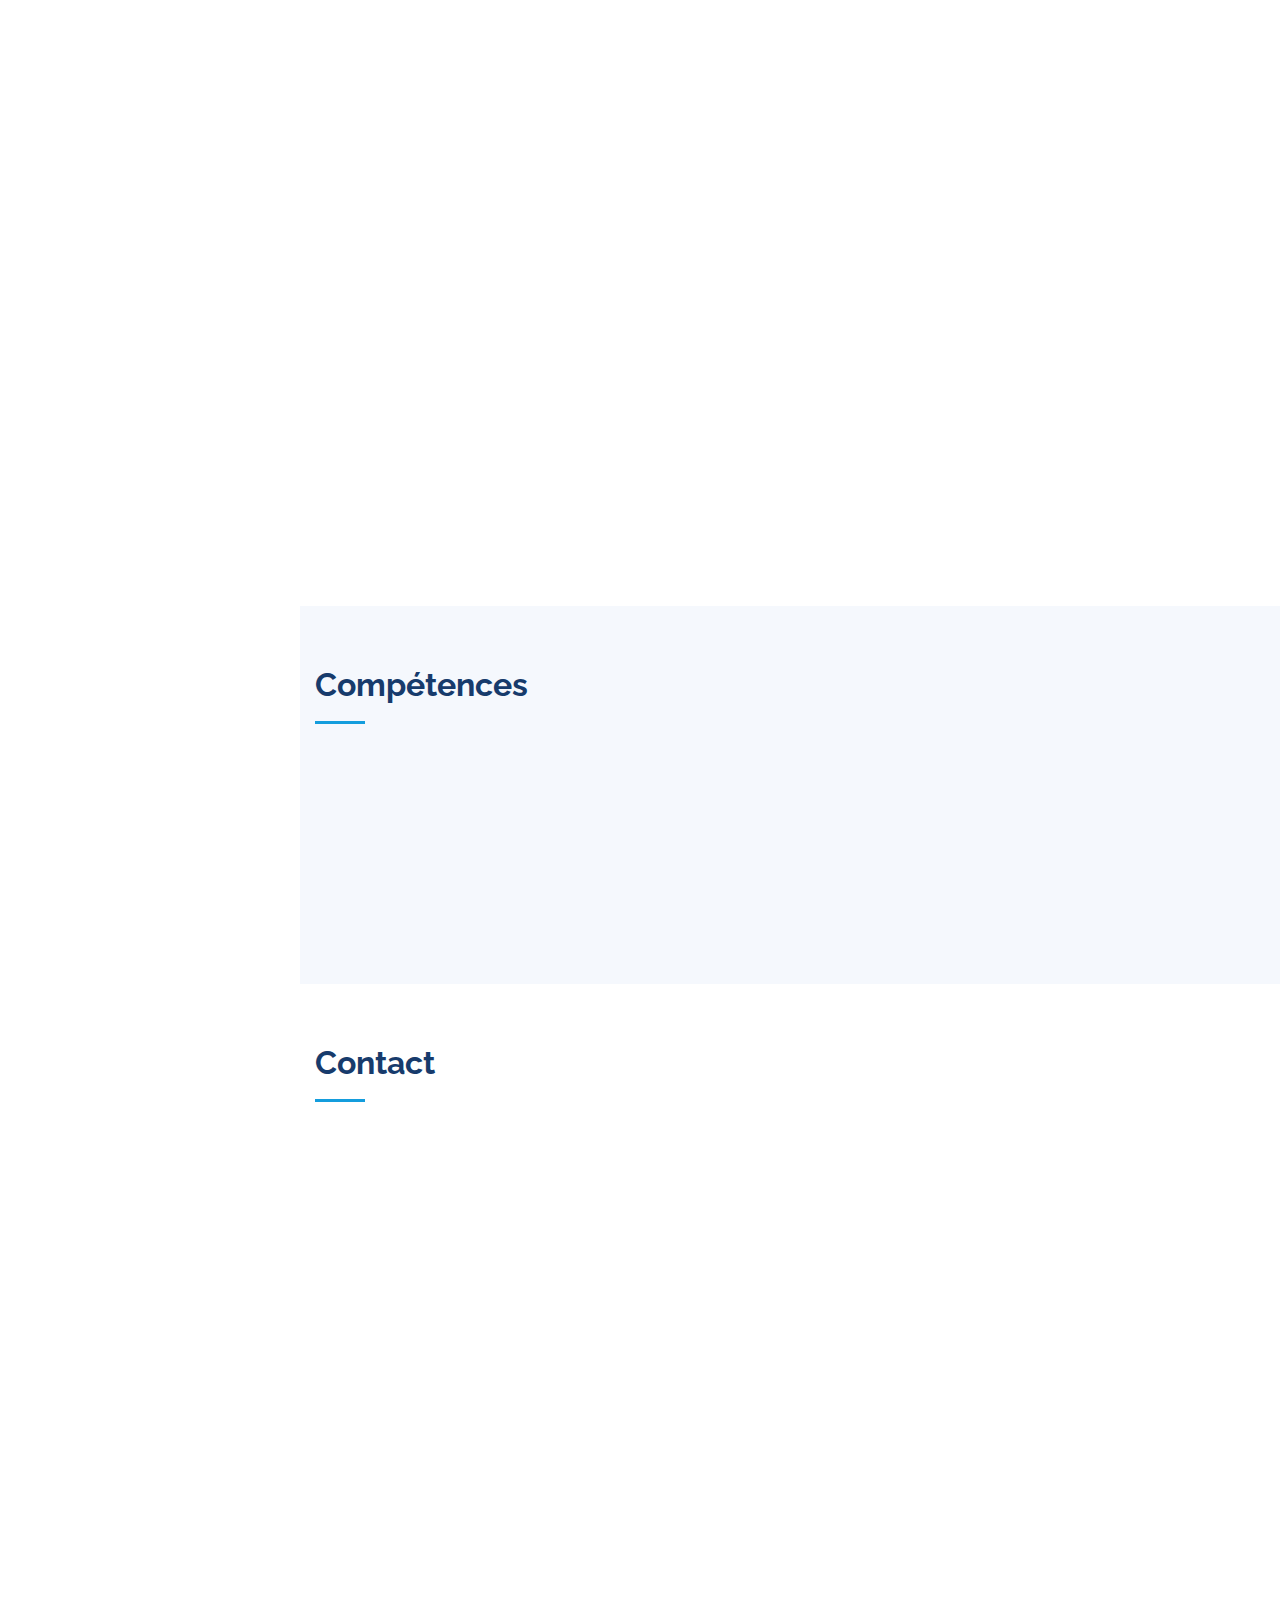
==== commit 31e45974: "MAJ" ====
--- a/index.html
+++ b/index.html
@@ -96,23 +96,25 @@
           <div class="col-lg-8 pt-4 pt-lg-0 content" data-aos="fade-left">
             <h3></h3>
             <p class="font-italic">
+              <br> </br>
               Diplômée d'un master Management et administration des entreprises à l'IAE de Lyon en 2019, je suis
                     inscrite à l'école Nuum Factory pour acquérir une double compétence managériale et digitale.
             </p>
+            <br> </br>
             <div class="row">
               <div class="col-lg-6">
                 <ul>
                   <!-- <li><i class="icofont-rounded-right"></i> <strong>Birthday:</strong> 1 May 1995</li> -->
-                  <li><i class="icofont-rounded-right"></i> <strong>Site:</strong> www.example.com</li>
-                  <!-- <li><i class="icofont-rounded-right"></i> <strong></strong> </li> -->
+                  <li><i class="icofont-rounded-right"></i> <strong>Mobile:</strong> +336.51.25.32.05</li>
+                  <li><i class="icofont-rounded-right"></i> <strong>Email:</strong> jazirisoumaya26@gmail.com </li>
                   <li><i class="icofont-rounded-right"></i> <strong>Adresse:</strong> Lyon</li>
                 </ul>
               </div>
               <div class="col-lg-6">
                 <ul>
                   <!-- <li><i class="icofont-rounded-right"></i> <strong>Age:</strong> 30</li> -->
-                  <li><i class="icofont-rounded-right"></i> <strong>Mobile:</strong> +336.00.00.00.00</li>
-                  <li><i class="icofont-rounded-right"></i> <strong>Email:</strong> sjaziri@thenuumfactory.fr</li>
+                  <!-- <li><i class="icofont-rounded-right"></i> <strong>Mobile:</strong> </li>
+                  <li><i class="icofont-rounded-right"></i> <strong>Email:</strong> </li> -->
                   <!-- <li><i class="icofont-rounded-right"></i> <strong>Freelance:</strong> Available</li> -->
                 </ul>
               </div>
@@ -179,27 +181,85 @@
             </div>
           </div>
           <div class="col-lg-6" data-aos="fade-up" data-aos-delay="100">
-            <h3 class="resume-title">Professional Experience</h3>
-            <div class="resume-item">
-              <h4>Senior graphic design specialist</h4>
-              <h5>2019 - Present</h5>
-              <p><em>Experion, New York, NY </em></p>
-              <ul>
-                <li>Lead in the design, development, and implementation of the graphic, layout, and production communication materials</li>
-                <li>Delegate tasks to the 7 members of the design team and provide counsel on all aspects of the project. </li>
-                <li>Supervise the assessment of all graphic materials in order to ensure quality and accuracy of the design</li>
-                <li>Oversee the efficient use of production project budgets ranging from $2,000 - $25,000</li>
-              </ul>
-            </div>
-            <div class="resume-item">
-              <h4>Graphic design specialist</h4>
-              <h5>2017 - 2018</h5>
-              <p><em>Stepping Stone Advertising, New York, NY</em></p>
-              <ul>
-                <li>Developed numerous marketing programs (logos, brochures,infographics, presentations, and advertisements).</li>
-                <li>Managed up to 5 projects or tasks at a given time while under pressure</li>
-                <li>Recommended and consulted with clients on the most appropriate graphic design</li>
-                <li>Created 4+ design presentations and proposals a month for clients and account managers</li>
+            <h3 class="resume-title">Experiences Professionnelles</h3>
+            <div class="resume-item">
+              <h4>Pilotage de systèmes d'information </h4>
+              <h5> Septembre 2020 - maintenant </h5>
+              <p><em>Enedis, Lyon, France </em></p>
+              
+            </div>
+            <div class="resume-item">
+              <h4>Chef de projet de ventes </h4>
+              <h5> Octobre 2020- Août 2020</h5>
+              <p><em>Freelance</em></p>
+              <ul>
+                <li> Vente de tenue de Bride </li>
+                
+              </ul>
+            </div>
+            <div class="resume-item">
+              <h4>Chargée de projet développement économique </h4>
+              <h5> Mars 2019- Septembre 2019</h5>
+              <p><em>Chambre de Métiers et de l'Artisanat, Lyon, France </em></p>
+              
+    
+              --> Organiser un événement professionnel : "1ère édition des rencontres de l'implantation", pour accompagner des structures privées et publiques (chefs d'entreprise, professionnels d'immobiliers, collectivités locales) dans leurs projets d’implantation.
+              <br> </br>
+              <ul>
+              <li>Élaborer et remettre à jour les outils de gestion de projet (planning, cahiers des charges, feuille de route)</li>
+              <li>Participer à la sollicitation des prospects </li>
+              <li>Préparer des comités de pilotage</li>
+              <li>Assurer la coordination et la communication entre plusieurs interlocuteurs internes et externes </li>
+              <li>Valoriser les offres de service de l'entreprise</li>
+              <li>Réaliser une veille concurrentielle</li>
+              <li>Comparer / négocier les prix des prestataires</li>
+              <li>Gérer/optimiser le budget</li>
+              </ul>
+            </div>
+            <div class="resume-item">
+              <h4>Consultante en stratégie </h4>
+              <h5> Septembre 2018- Janvier 2019</h5>
+              <p><em> Pulsalys, Lyon, France </em></p>
+              
+    
+              --> Conseiller des institutions publiques en stratégie pour rendre une zone d'activité attractive
+
+              <br> </br>
+              <ul>
+              <li>Faire un diagnostic d'une zone d’activité</li>
+              <li>Analyser des données quantitatives et qualitatives</li>
+              <li>Mener des entretiens avec plusieurs acteurs privés et publics (élus, entreprises, salariés, habitants)</li>
+              <li>Assurer la coordination et la communication entre plusieurs interlocuteurs internes et externes </li>
+              <li>Rédiger un bilan des préconisations, plan d'actions et stratégie de développement</li>
+              <li>Réaliser une veille concurrentielle</li>
+              <li>Manager une équipe</li>
+             
+              </ul>
+            </div>
+            <div class="resume-item">
+              <h4>Chargée de projet économie commerce </h4>
+              <h5> Avril 2018- Août 2018</h5>
+              <p><em> Annemasse Agglomération, France </em></p>
+            
+              --> Accompagner les PME, TPE dans le développement de leur activité
+
+              <br> </br>
+              <ul>
+              <li>Établir des rapports FISAC (Fonds d’intervention pour les services l’artisanat et le commerce)</li>
+              
+              </ul>
+            </div>
+            <div class="resume-item">
+              <h4>Business Developer </h4>
+              <h5> Janvier 2009- Août 2013</h5>
+              <p><em> Sphère Bureautique, Tunisie </em></p>
+      
+              <ul>
+              <li>Assurer la gestion des commandes (réponse aux clients, facturation, livraison)</li>
+              <li>Assurer le suivi des clients </li>
+              <li>Faire le reporting </li>
+              <li>Travailler sur le CRM</li>
+              
               </ul>
             </div>
           </div>
@@ -296,13 +356,13 @@
               <div class="email">
                 <i class="icofont-envelope"></i>
                 <h4>Email:</h4>
-                <p>Sjaziri@thenuumfactory.fr</p>
+                <p>jazirisoumaya26@gmail.com</p>
               </div>
 
               <div class="phone">
                 <i class="icofont-phone"></i>
                 <h4>Mobile:</h4>
-                <p>+33 6.00.00.00.00</p>
+                <p>+33 6.51.25.32.05</p>
               </div>
 
               <iframe src="https://www.google.com/maps/embed?pb=!1m18!1m12!1m3!1d2783.62647575731!2d4.877056915392583!3d45.75863377910551!2m3!1f0!2f0!3f0!3m2!1i1024!2i768!4f13.1!3m3!1m2!1s0x47f4c1d3b5d04db7%3A0xe69ccf49058eae95!2sAvenue%20Antoine%20de%20Saint-Exup%C3%A9ry%2C%2069100%20Villeurbanne!5e0!3m2!1sfr!2sfr!4v1606042934824!5m2!1sfr!2sfr" width="100%" height="290px" frameborder="0" style="border:0;" allowfullscreen="" aria-hidden="false" tabindex="0"></iframe>
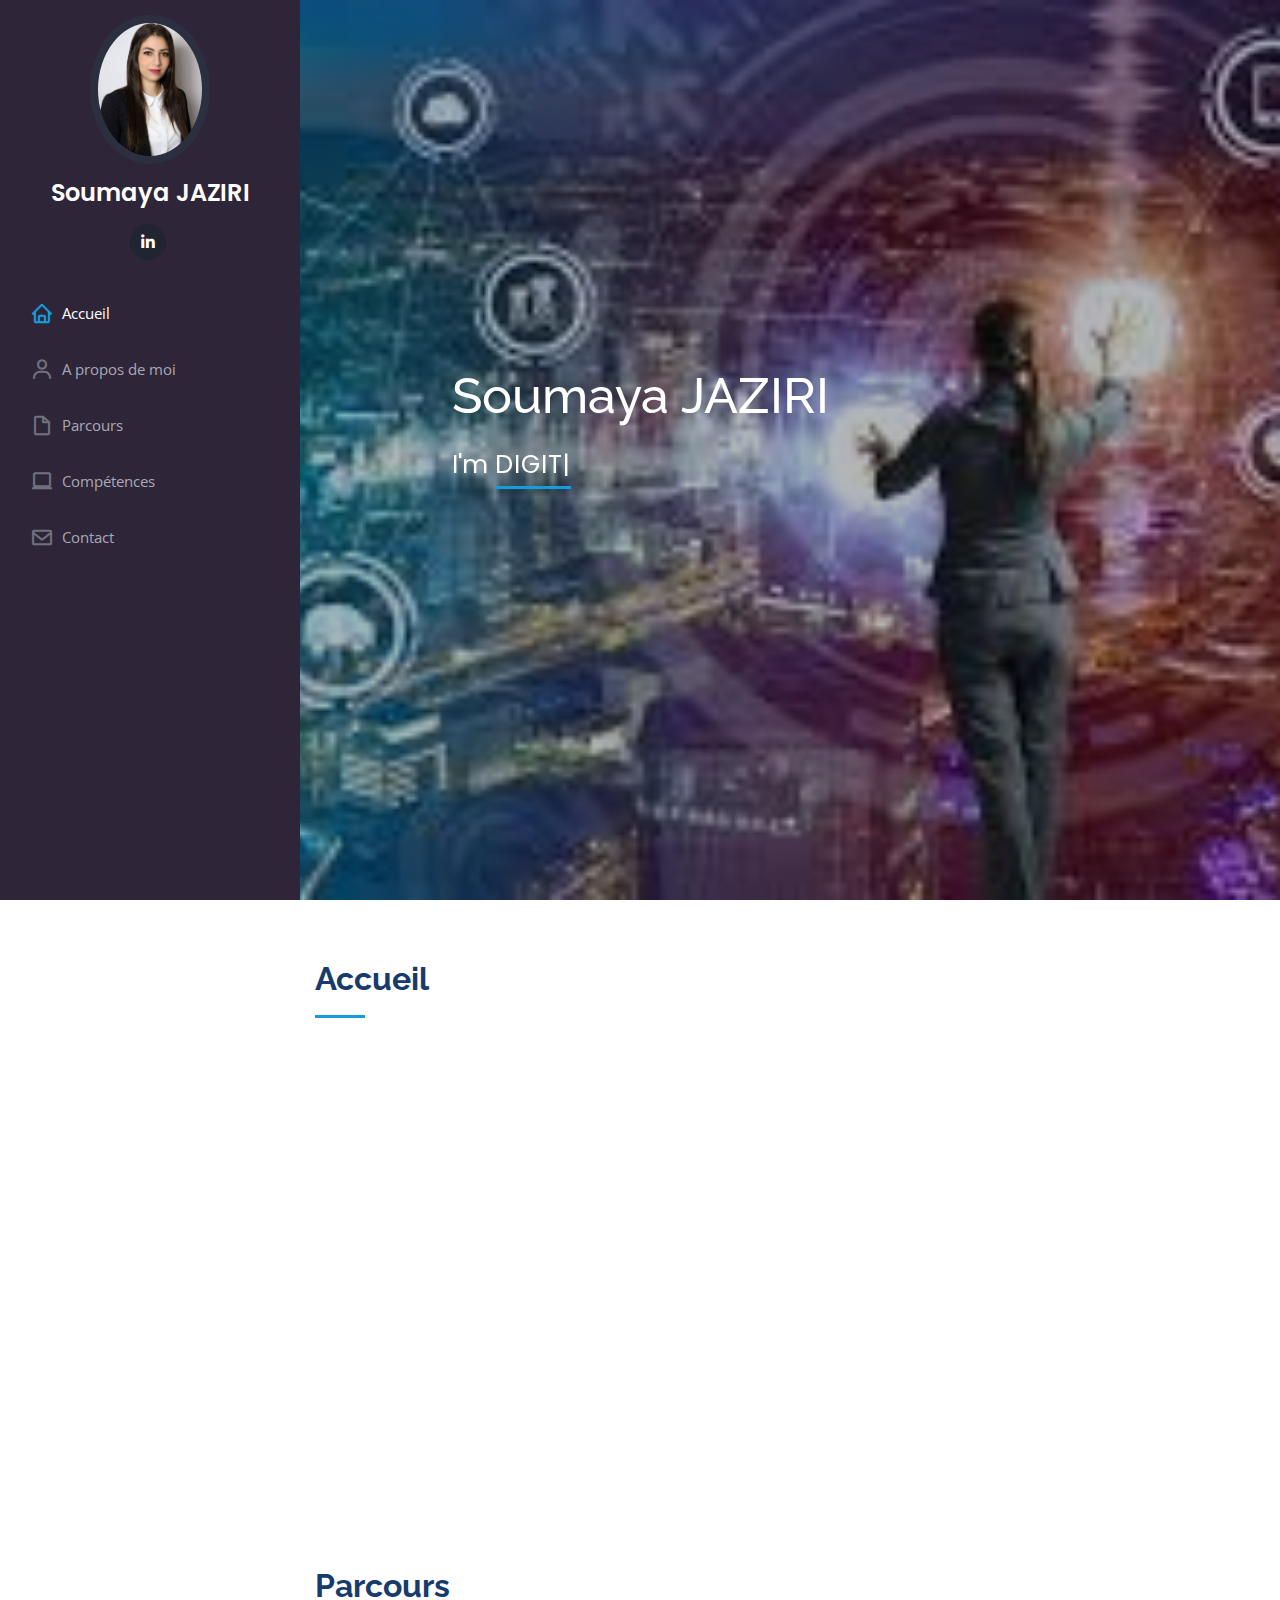
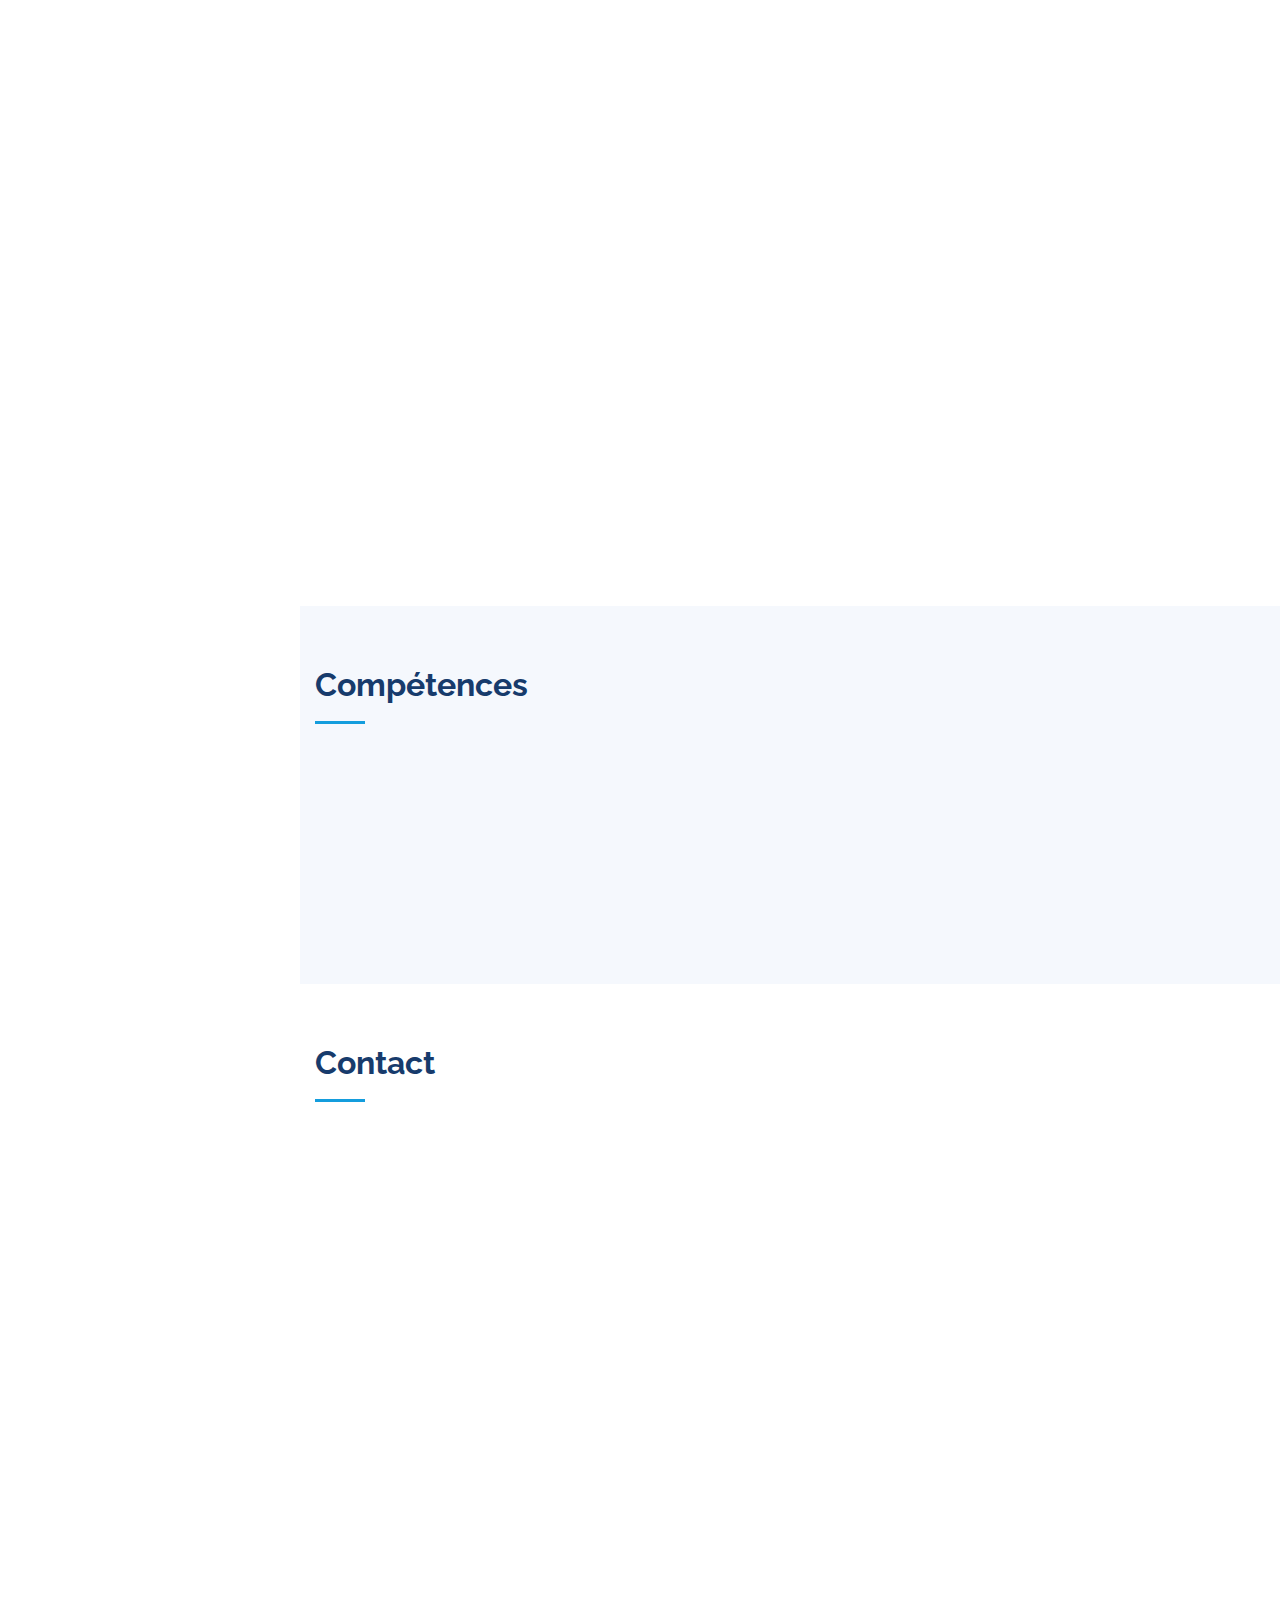
==== commit b46ce6bd: "commit" ====
--- a/index.html
+++ b/index.html
@@ -27,7 +27,7 @@
   <!-- Template Main CSS File -->
   <link href="assets/css/style.css" rel="stylesheet">
 
-  <!-- =======================================================
+  <!-- ========================================================
   * Template Name: iPortfolio - v1.4.1
   * Template URL: https://bootstrapmade.com/iportfolio-bootstrap-portfolio-websites-template/
   * Author: BootstrapMade.com
